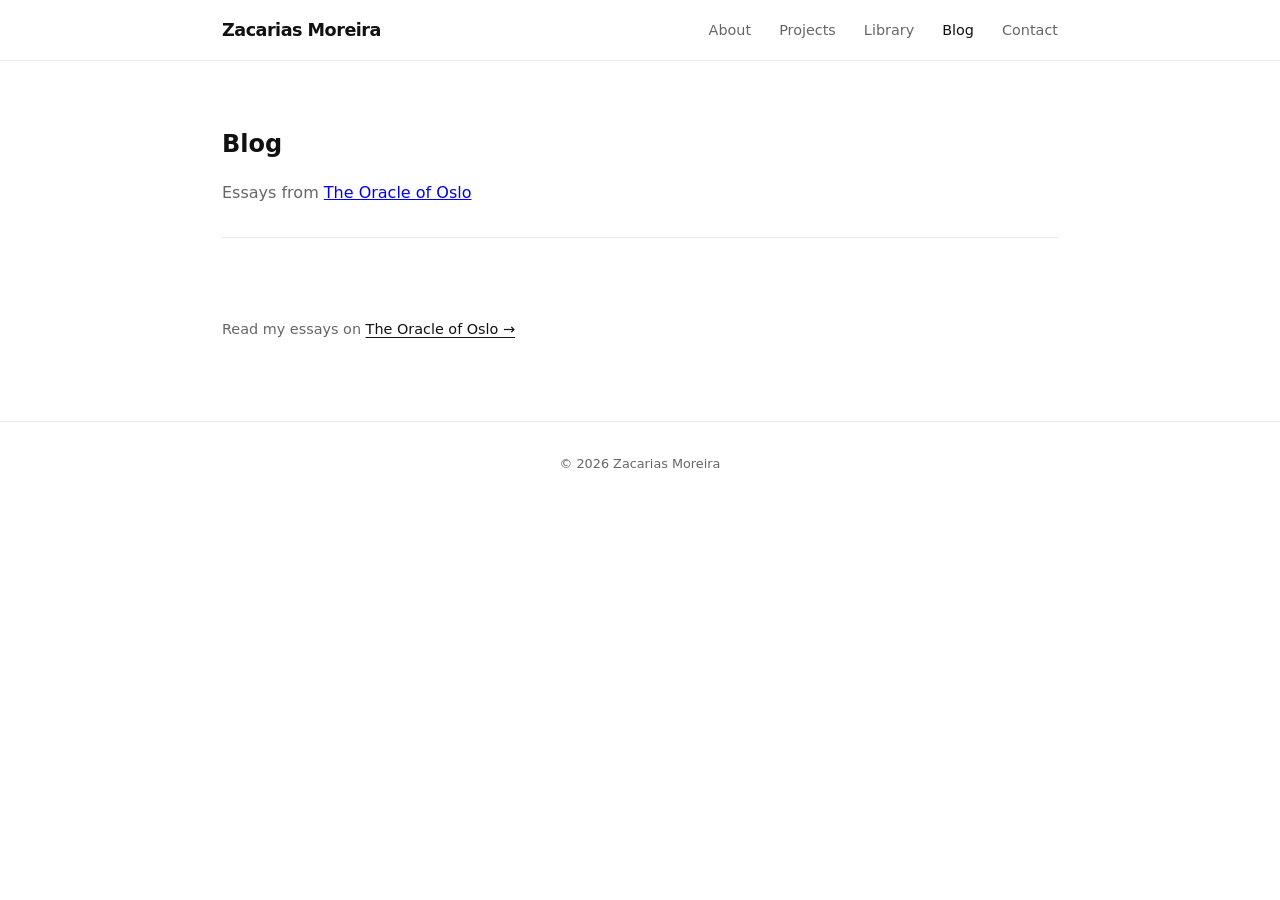
==== blog.html @ fa091dfc "Split into separate pages; fix Goodreads via serverless proxy - Each tab is now a separate page (ind" ====
<!DOCTYPE html>
<html lang="en">
<head>
  <meta charset="UTF-8" />
  <meta name="viewport" content="width=device-width, initial-scale=1.0" />
  <title>Blog — Zacarias Moreira</title>
  <link rel="stylesheet" href="style.css" />
</head>
<body>
  <header>
    <nav>
      <a href="/" class="logo">Zacarias Moreira</a>
      <ul>
        <li><a href="/">About</a></li>
        <li><a href="/projects.html">Projects</a></li>
        <li><a href="/library.html">Library</a></li>
        <li><a href="/blog.html" class="active">Blog</a></li>
        <li><a href="/contact.html">Contact</a></li>
      </ul>
    </nav>
  </header>

  <main>
    <section class="page-hero">
      <h1>Blog</h1>
      <p class="tagline">Essays from <a href="https://theoracleofoslo.substack.com/" target="_blank" rel="noopener">The Oracle of Oslo</a></p>
    </section>

    <section>
      <div class="post-list" id="posts-container">
        <p class="loading">Loading posts&hellip;</p>
      </div>
    </section>
  </main>

  <footer>
    <p>&copy; 2026 Zacarias Moreira</p>
  </footer>

  <script>
    async function loadPosts() {
      const container = document.getElementById('posts-container');
      try {
        const res = await fetch('https://theoracleofoslo.substack.com/api/v1/posts?limit=20');
        if (!res.ok) throw new Error('fetch failed');
        const posts = await res.json();
        if (!posts.length) throw new Error('no posts');

        container.innerHTML = posts.map(post => {
          const date = post.post_date
            ? new Date(post.post_date).toLocaleDateString('en-US', { year: 'numeric', month: 'short', day: 'numeric' })
            : '';
          const subtitle = post.subtitle || '';
          return `
            <a href="${post.canonical_url}" target="_blank" rel="noopener" class="post-item">
              <div>
                <h3>${post.title}</h3>
                ${subtitle ? `<p>${subtitle}</p>` : ''}
              </div>
              ${date ? `<span class="post-date">${date}</span>` : ''}
            </a>`;
        }).join('');
      } catch (_) {
        container.innerHTML = `<p class="fallback">Read my essays on <a href="https://theoracleofoslo.substack.com/" target="_blank" rel="noopener">The Oracle of Oslo &rarr;</a></p>`;
      }
    }

    loadPosts();
  </script>
</body>
</html>
---- style.css ----
*, *::before, *::after {
  box-sizing: border-box;
  margin: 0;
  padding: 0;
}

:root {
  --bg: #ffffff;
  --surface: #f7f7f7;
  --border: #e8e8e8;
  --text: #111111;
  --muted: #666666;
  --radius: 8px;
}

body {
  font-family: 'Segoe UI', system-ui, sans-serif;
  background: var(--bg);
  color: var(--text);
  line-height: 1.6;
}

/* Nav */
header {
  position: sticky;
  top: 0;
  background: rgba(255, 255, 255, 0.92);
  backdrop-filter: blur(8px);
  border-bottom: 1px solid var(--border);
  z-index: 100;
}

nav {
  max-width: 900px;
  margin: 0 auto;
  padding: 1rem 2rem;
  display: flex;
  align-items: center;
  justify-content: space-between;
}

.logo {
  font-size: 1.1rem;
  font-weight: 700;
  color: var(--text);
  letter-spacing: -0.5px;
}

nav ul {
  list-style: none;
  display: flex;
  gap: 1.75rem;
}

nav a {
  color: var(--muted);
  text-decoration: none;
  font-size: 0.9rem;
  transition: color 0.15s;
}

nav a:hover,
nav a.active {
  color: var(--text);
}

.page-hero {
  padding: 4rem 0 2rem;
}

/* Layout */
main {
  max-width: 900px;
  margin: 0 auto;
  padding: 0 2rem;
}

section {
  padding: 5rem 0;
  border-bottom: 1px solid var(--border);
}

section:last-child {
  border-bottom: none;
}

/* Hero */
.hero {
  min-height: 50vh;
  display: flex;
  flex-direction: column;
  justify-content: center;
}

.hero h1 {
  font-size: clamp(2.5rem, 6vw, 4rem);
  font-weight: 400;
  line-height: 1.1;
  letter-spacing: -2px;
}

.tagline {
  margin-top: 1rem;
  font-size: 1rem;
  color: var(--muted);
}

/* Section headings */
h2 {
  font-size: 1.5rem;
  font-weight: 700;
  margin-bottom: 1.5rem;
  letter-spacing: -0.5px;
}

.section-desc {
  color: var(--muted);
  margin-bottom: 2rem;
  font-size: 0.95rem;
}

.section-desc a {
  color: var(--text);
  text-decoration: underline;
  text-underline-offset: 3px;
}

/* Projects */
.project-grid {
  display: grid;
  grid-template-columns: repeat(auto-fill, minmax(280px, 1fr));
  gap: 1rem;
}

.card {
  background: var(--surface);
  border: 1px solid var(--border);
  border-radius: var(--radius);
  padding: 1.5rem;
  text-decoration: none;
  color: inherit;
  display: block;
  transition: border-color 0.15s, transform 0.15s;
}

.card:hover {
  border-color: var(--text);
  transform: translateY(-2px);
}

.card h3 {
  font-size: 1.05rem;
  font-weight: 600;
  margin-bottom: 0.5rem;
}

.card p {
  color: var(--muted);
  font-size: 0.875rem;
  margin-bottom: 1rem;
}

.card-link {
  font-size: 0.85rem;
  font-weight: 500;
  color: var(--text);
}

/* Library */
.book-grid {
  display: grid;
  grid-template-columns: repeat(auto-fill, minmax(110px, 1fr));
  gap: 1.25rem;
}

.book-card {
  text-decoration: none;
  color: inherit;
  display: flex;
  flex-direction: column;
  gap: 0.5rem;
  transition: opacity 0.15s;
}

.book-card:hover {
  opacity: 0.7;
}

.book-card img {
  width: 100%;
  aspect-ratio: 2/3;
  object-fit: cover;
  border-radius: 4px;
  border: 1px solid var(--border);
}

.book-cover-placeholder {
  width: 100%;
  aspect-ratio: 2/3;
  background: var(--surface);
  border-radius: 4px;
  border: 1px solid var(--border);
}

.book-info h3 {
  font-size: 0.78rem;
  font-weight: 600;
  line-height: 1.3;
}

.book-info p {
  font-size: 0.72rem;
  color: var(--muted);
}

/* Blog */
.post-list {
  display: flex;
  flex-direction: column;
}

.post-item {
  display: flex;
  justify-content: space-between;
  align-items: flex-start;
  gap: 2rem;
  padding: 1.25rem 0;
  border-bottom: 1px solid var(--border);
  text-decoration: none;
  color: inherit;
  transition: opacity 0.15s;
}

.post-item:first-child {
  border-top: 1px solid var(--border);
}

.post-item:hover {
  opacity: 0.65;
}

.post-item h3 {
  font-size: 1rem;
  font-weight: 600;
  margin-bottom: 0.25rem;
}

.post-item p {
  font-size: 0.875rem;
  color: var(--muted);
}

.post-date {
  font-size: 0.8rem;
  color: var(--muted);
  white-space: nowrap;
  flex-shrink: 0;
  padding-top: 0.2rem;
}

/* States */
.loading, .fallback {
  color: var(--muted);
  font-size: 0.9rem;
}

.fallback a {
  color: var(--text);
  text-decoration: underline;
  text-underline-offset: 3px;
}

/* Footer */
footer {
  text-align: center;
  padding: 2rem;
  color: var(--muted);
  font-size: 0.8rem;
  border-top: 1px solid var(--border);
}
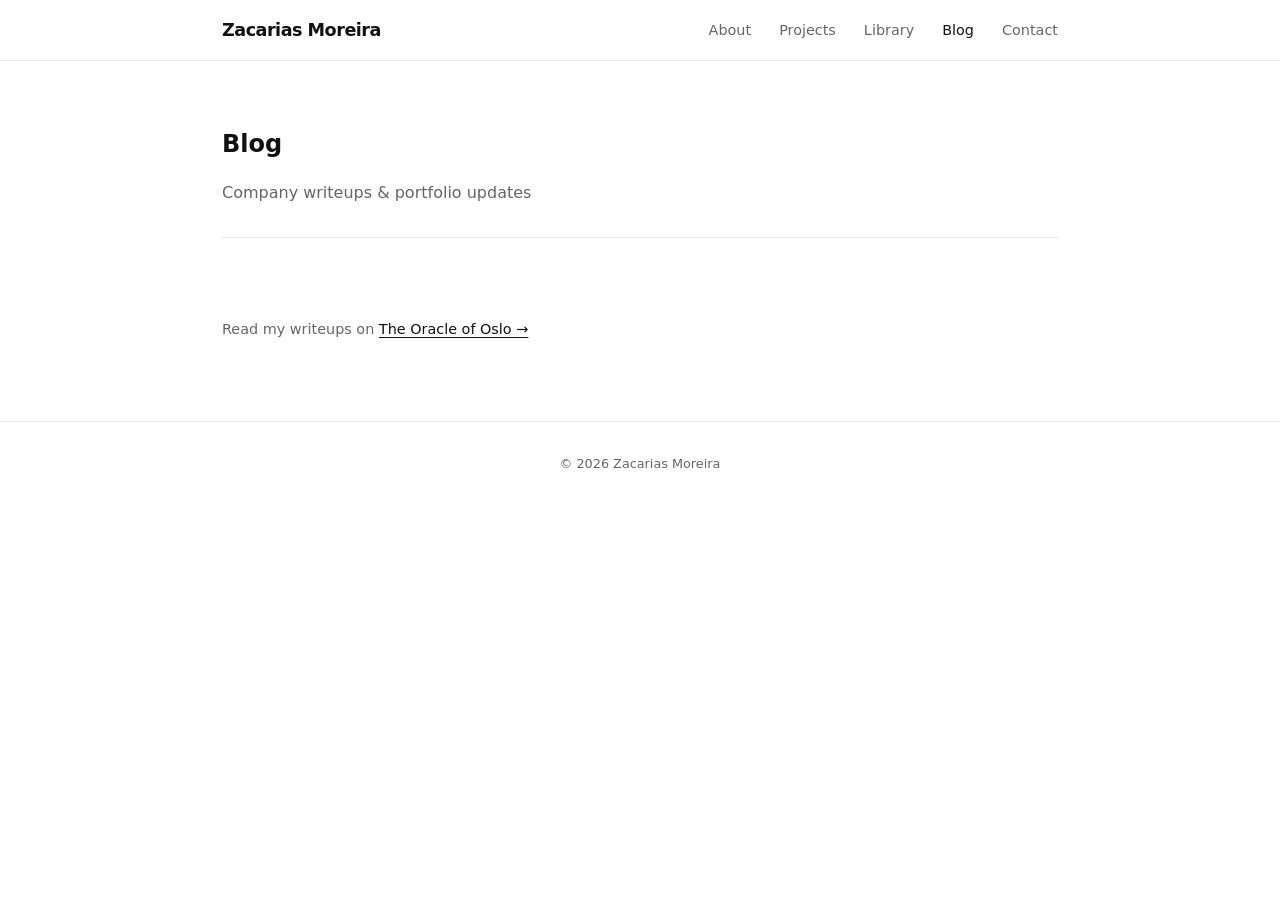
==== commit 5468c88b: "Update about text, library fetching, and blog section - Replace tagline with financial markets/tech-" ====
--- a/blog.html
+++ b/blog.html
@@ -4,6 +4,20 @@
   <meta charset="UTF-8" />
   <meta name="viewport" content="width=device-width, initial-scale=1.0" />
   <title>Blog — Zacarias Moreira</title>
+  <style>
+    .post-type-tag {
+      display: inline-block;
+      font-size: 0.7rem;
+      font-weight: 600;
+      letter-spacing: 0.06em;
+      text-transform: uppercase;
+      padding: 2px 8px;
+      border-radius: 4px;
+      margin-bottom: 4px;
+    }
+    .tag-writeup { background: #eef2ff; color: #4f46e5; }
+    .tag-portfolio { background: #f0fdf4; color: #16a34a; }
+  </style>
   <link rel="stylesheet" href="style.css" />
 </head>
 <body>
@@ -23,7 +37,7 @@
   <main>
     <section class="page-hero">
       <h1>Blog</h1>
-      <p class="tagline">Essays from <a href="https://theoracleofoslo.substack.com/" target="_blank" rel="noopener">The Oracle of Oslo</a></p>
+      <p class="tagline">Company writeups &amp; portfolio updates</p>
     </section>
 
     <section>
@@ -41,7 +55,7 @@
     async function loadPosts() {
       const container = document.getElementById('posts-container');
       try {
-        const res = await fetch('https://theoracleofoslo.substack.com/api/v1/posts?limit=20');
+        const res = await fetch('https://theoracleofoslo.substack.com/api/v1/posts?limit=50');
         if (!res.ok) throw new Error('fetch failed');
         const posts = await res.json();
         if (!posts.length) throw new Error('no posts');
@@ -51,9 +65,14 @@
             ? new Date(post.post_date).toLocaleDateString('en-US', { year: 'numeric', month: 'short', day: 'numeric' })
             : '';
           const subtitle = post.subtitle || '';
+          const titleLower = (post.title || '').toLowerCase();
+          const isPortfolio = titleLower.includes('portfolio') || titleLower.includes('update') || titleLower.includes('position');
+          const tagLabel = isPortfolio ? 'Portfolio Update' : 'Company Writeup';
+          const tagClass = isPortfolio ? 'tag-portfolio' : 'tag-writeup';
           return `
             <a href="${post.canonical_url}" target="_blank" rel="noopener" class="post-item">
               <div>
+                <span class="post-type-tag ${tagClass}">${tagLabel}</span>
                 <h3>${post.title}</h3>
                 ${subtitle ? `<p>${subtitle}</p>` : ''}
               </div>
@@ -61,7 +80,7 @@
             </a>`;
         }).join('');
       } catch (_) {
-        container.innerHTML = `<p class="fallback">Read my essays on <a href="https://theoracleofoslo.substack.com/" target="_blank" rel="noopener">The Oracle of Oslo &rarr;</a></p>`;
+        container.innerHTML = `<p class="fallback">Read my writeups on <a href="https://theoracleofoslo.substack.com/" target="_blank" rel="noopener">The Oracle of Oslo &rarr;</a></p>`;
       }
     }
 
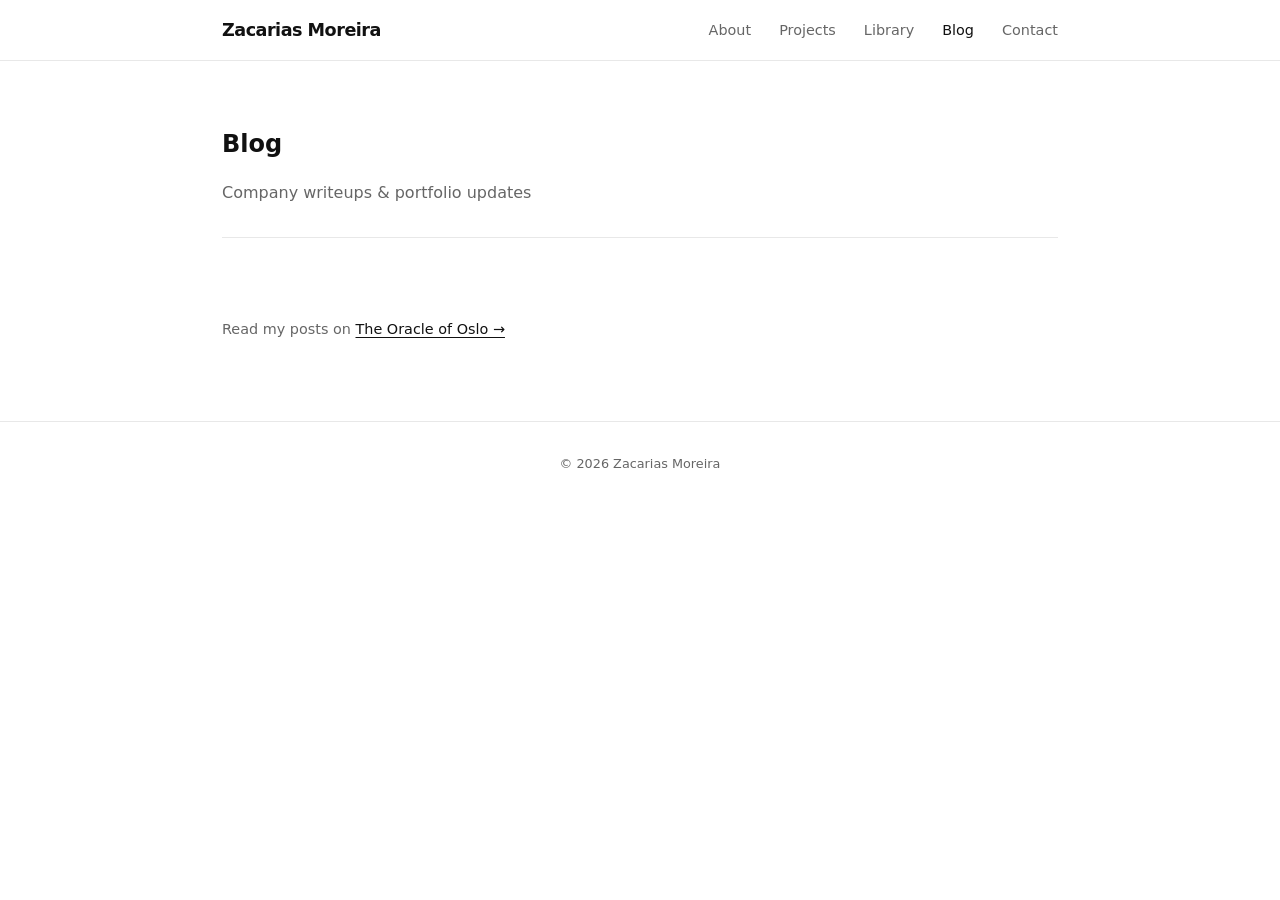
==== commit f05e0f13: "Blog: change fallback text to 'Read my posts' https://claude.ai/code/session_012sXfj2NiNEjwzmWtMmS2p" ====
--- a/blog.html
+++ b/blog.html
@@ -18,6 +18,7 @@
     .tag-writeup { background: #eef2ff; color: #4f46e5; }
     .tag-portfolio { background: #f0fdf4; color: #16a34a; }
   </style>
+  <link rel="icon" type="image/png" href="/favicon.png" />
   <link rel="stylesheet" href="style.css" />
 </head>
 <body>
@@ -80,7 +81,7 @@
             </a>`;
         }).join('');
       } catch (_) {
-        container.innerHTML = `<p class="fallback">Read my writeups on <a href="https://theoracleofoslo.substack.com/" target="_blank" rel="noopener">The Oracle of Oslo &rarr;</a></p>`;
+        container.innerHTML = `<p class="fallback">Read my posts on <a href="https://theoracleofoslo.substack.com/" target="_blank" rel="noopener">The Oracle of Oslo &rarr;</a></p>`;
       }
     }
 
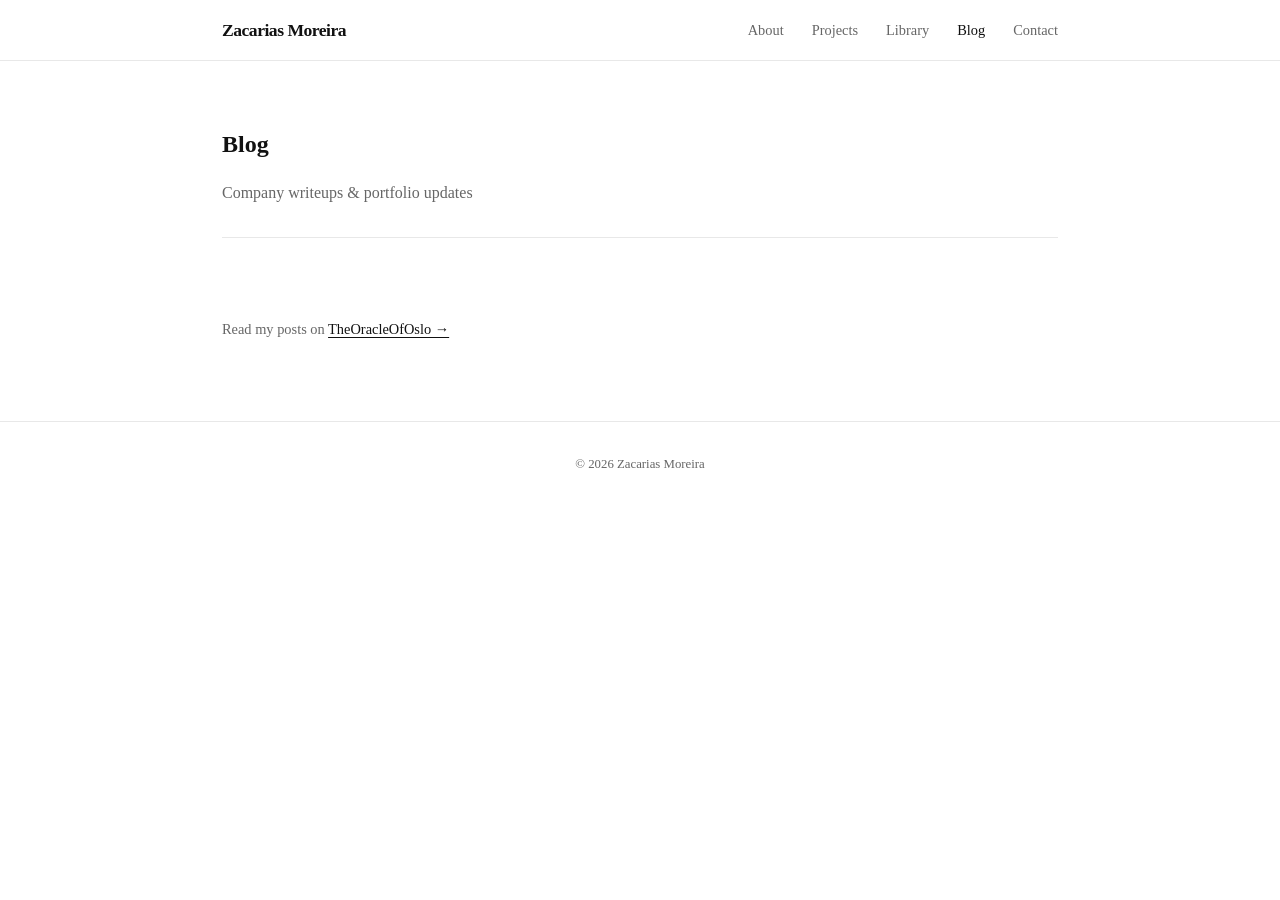
==== commit 41d0e64e: "Fix Oracle of Oslo link text to remove spacing https://claude.ai/code/session_014GfoqHC3eqbtdpCreBWB" ====
--- a/blog.html
+++ b/blog.html
@@ -81,7 +81,7 @@
             </a>`;
         }).join('');
       } catch (_) {
-        container.innerHTML = `<p class="fallback">Read my posts on <a href="https://theoracleofoslo.substack.com/" target="_blank" rel="noopener">The Oracle of Oslo &rarr;</a></p>`;
+        container.innerHTML = `<p class="fallback">Read my posts on <a href="https://theoracleofoslo.substack.com/" target="_blank" rel="noopener">TheOracleOfOslo &rarr;</a></p>`;
       }
     }
 
--- a/style.css
+++ b/style.css
@@ -14,7 +14,7 @@
 }
 
 body {
-  font-family: 'Segoe UI', system-ui, sans-serif;
+  font-family: 'Times New Roman', Times, serif;
   background: var(--bg);
   color: var(--text);
   line-height: 1.6;
@@ -270,6 +270,27 @@
   text-underline-offset: 3px;
 }
 
+/* Social links */
+.social-links {
+  display: flex;
+  gap: 1.5rem;
+  margin-top: 1.25rem;
+}
+
+.social-link {
+  display: inline-flex;
+  align-items: center;
+  gap: 0.5rem;
+  color: var(--muted);
+  text-decoration: none;
+  font-size: 0.95rem;
+  transition: color 0.15s;
+}
+
+.social-link:hover {
+  color: var(--text);
+}
+
 /* Footer */
 footer {
   text-align: center;
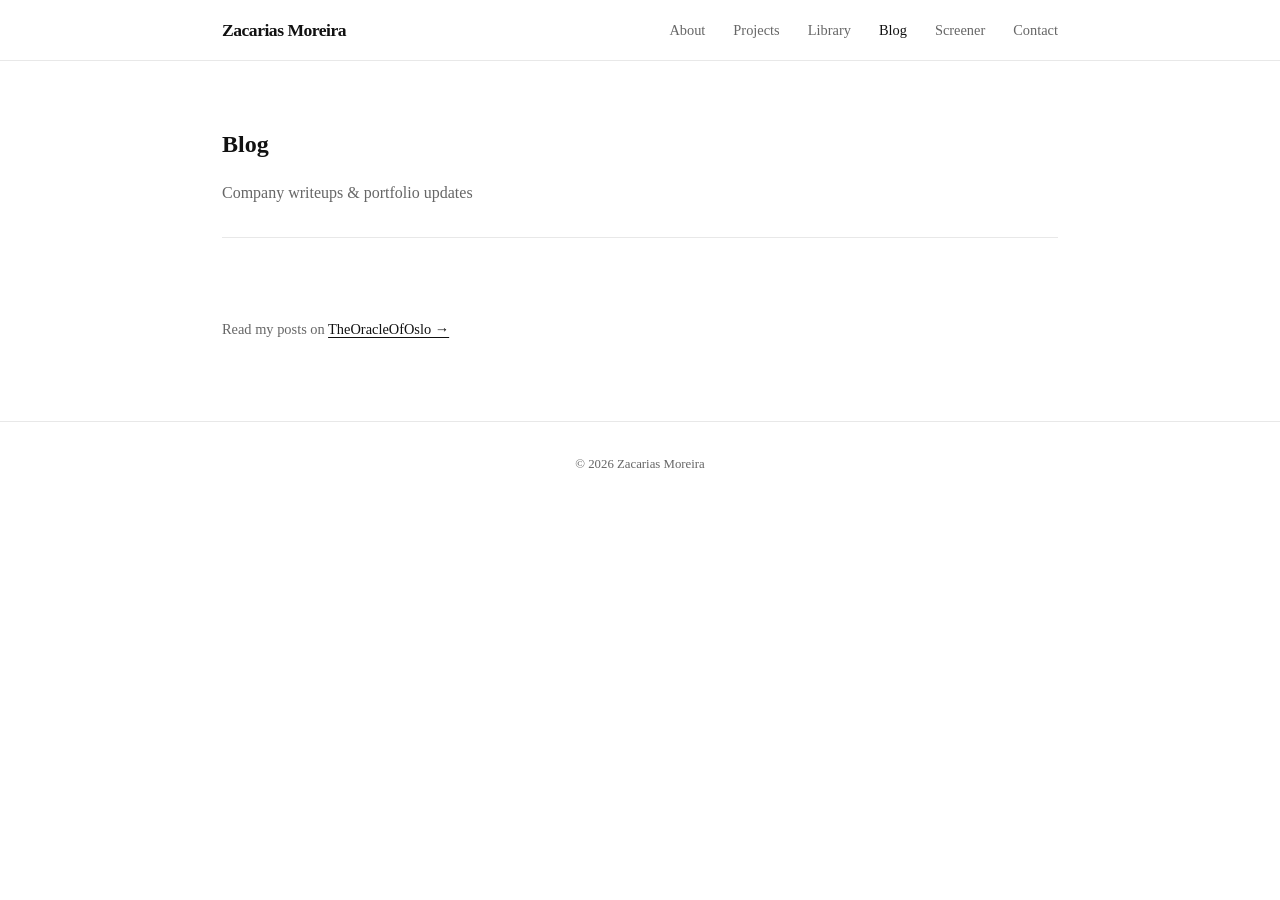
==== commit d1e695f3: "Add deep value stock screener and SEC filings news feed - New screener.html: two-tab page — Stock Sc" ====
--- a/blog.html
+++ b/blog.html
@@ -30,6 +30,7 @@
         <li><a href="/projects.html">Projects</a></li>
         <li><a href="/library.html">Library</a></li>
         <li><a href="/blog.html" class="active">Blog</a></li>
+        <li><a href="/screener.html">Screener</a></li>
         <li><a href="/contact.html">Contact</a></li>
       </ul>
     </nav>
--- a/style.css
+++ b/style.css
@@ -291,6 +291,350 @@
   color: var(--text);
 }
 
+/* ── Screener page ─────────────────────────────────────────────── */
+
+.screener-section {
+  padding: 2rem 0 4rem;
+  border-bottom: none;
+}
+
+/* Tab bar */
+.tab-bar {
+  display: flex;
+  gap: 0;
+  border-bottom: 1px solid var(--border);
+  margin-bottom: 2rem;
+}
+
+.tab-btn {
+  background: none;
+  border: none;
+  border-bottom: 2px solid transparent;
+  padding: 0.65rem 1.25rem;
+  font-family: inherit;
+  font-size: 0.9rem;
+  color: var(--muted);
+  cursor: pointer;
+  margin-bottom: -1px;
+  transition: color 0.15s, border-color 0.15s;
+}
+
+.tab-btn:hover {
+  color: var(--text);
+}
+
+.tab-btn.active {
+  color: var(--text);
+  border-bottom-color: var(--text);
+  font-weight: 600;
+}
+
+/* Screener filters */
+.filter-row {
+  display: flex;
+  flex-wrap: wrap;
+  align-items: flex-end;
+  gap: 1rem;
+  margin-bottom: 0.75rem;
+}
+
+.filter-label {
+  display: flex;
+  flex-direction: column;
+  gap: 0.3rem;
+  font-size: 0.8rem;
+  color: var(--muted);
+}
+
+.filter-label select {
+  font-family: inherit;
+  font-size: 0.875rem;
+  color: var(--text);
+  background: var(--surface);
+  border: 1px solid var(--border);
+  border-radius: var(--radius);
+  padding: 0.45rem 0.75rem;
+  cursor: pointer;
+  transition: border-color 0.15s;
+  appearance: auto;
+}
+
+.filter-label select:focus {
+  outline: none;
+  border-color: var(--text);
+}
+
+.run-btn {
+  font-family: inherit;
+  font-size: 0.875rem;
+  font-weight: 600;
+  color: var(--bg);
+  background: var(--text);
+  border: 1px solid var(--text);
+  border-radius: var(--radius);
+  padding: 0.5rem 1.25rem;
+  cursor: pointer;
+  transition: opacity 0.15s;
+  white-space: nowrap;
+}
+
+.run-btn:hover {
+  opacity: 0.8;
+}
+
+.run-btn:disabled {
+  opacity: 0.45;
+  cursor: not-allowed;
+}
+
+.filter-note {
+  font-size: 0.8rem;
+  color: var(--muted);
+  margin-bottom: 1.5rem;
+  line-height: 1.5;
+}
+
+.filter-note a {
+  color: var(--text);
+  text-underline-offset: 3px;
+}
+
+.filter-note code {
+  font-family: monospace;
+  font-size: 0.78rem;
+  background: var(--surface);
+  border: 1px solid var(--border);
+  border-radius: 4px;
+  padding: 0.1em 0.35em;
+}
+
+/* Status / error */
+.screen-status {
+  margin-bottom: 1rem;
+  min-height: 1.2rem;
+}
+
+.muted-text {
+  font-size: 0.875rem;
+  color: var(--muted);
+}
+
+.screen-error {
+  font-size: 0.875rem;
+  color: #c0392b;
+}
+
+/* Results table */
+.table-wrap {
+  overflow-x: auto;
+  border: 1px solid var(--border);
+  border-radius: var(--radius);
+  margin-bottom: 0.75rem;
+}
+
+.screener-table {
+  width: 100%;
+  border-collapse: collapse;
+  font-size: 0.85rem;
+  white-space: nowrap;
+}
+
+.screener-table thead {
+  background: var(--surface);
+}
+
+.screener-table th {
+  text-align: left;
+  padding: 0.65rem 0.85rem;
+  font-size: 0.78rem;
+  font-weight: 600;
+  color: var(--muted);
+  border-bottom: 1px solid var(--border);
+  letter-spacing: 0.02em;
+}
+
+.screener-table td {
+  padding: 0.6rem 0.85rem;
+  border-bottom: 1px solid var(--border);
+  vertical-align: middle;
+}
+
+.screener-table tbody tr:last-child td {
+  border-bottom: none;
+}
+
+.screener-table tbody tr:hover {
+  background: var(--surface);
+}
+
+.ticker-link {
+  font-weight: 700;
+  color: var(--text);
+  text-decoration: none;
+  letter-spacing: 0.03em;
+}
+
+.ticker-link:hover {
+  text-decoration: underline;
+  text-underline-offset: 3px;
+}
+
+.company-cell {
+  display: flex;
+  align-items: center;
+  gap: 0.5rem;
+  max-width: 220px;
+  white-space: normal;
+  word-break: break-word;
+}
+
+.edgar-link {
+  font-size: 0.7rem;
+  color: var(--muted);
+  text-decoration: none;
+  border: 1px solid var(--border);
+  border-radius: 3px;
+  padding: 0.1em 0.35em;
+  flex-shrink: 0;
+  transition: color 0.15s, border-color 0.15s;
+}
+
+.edgar-link:hover {
+  color: var(--text);
+  border-color: var(--text);
+}
+
+.highlight-good {
+  color: #1a7a4a;
+  font-weight: 600;
+}
+
+.table-note {
+  font-size: 0.78rem;
+  color: var(--muted);
+  line-height: 1.5;
+}
+
+/* News pills */
+.news-pill-row {
+  display: flex;
+  flex-wrap: wrap;
+  gap: 0.5rem;
+  margin-bottom: 1rem;
+}
+
+.news-pill {
+  font-family: inherit;
+  font-size: 0.8rem;
+  color: var(--muted);
+  background: var(--surface);
+  border: 1px solid var(--border);
+  border-radius: 999px;
+  padding: 0.35rem 0.85rem;
+  cursor: pointer;
+  transition: color 0.15s, border-color 0.15s, background 0.15s;
+}
+
+.news-pill:hover {
+  color: var(--text);
+  border-color: var(--text);
+}
+
+.news-pill.active {
+  color: var(--bg);
+  background: var(--text);
+  border-color: var(--text);
+}
+
+/* Filing list */
+.filing-list {
+  display: flex;
+  flex-direction: column;
+  border: 1px solid var(--border);
+  border-radius: var(--radius);
+  overflow: hidden;
+}
+
+.filing-item {
+  display: flex;
+  justify-content: space-between;
+  align-items: center;
+  gap: 1rem;
+  padding: 0.85rem 1rem;
+  border-bottom: 1px solid var(--border);
+  text-decoration: none;
+  color: inherit;
+  transition: background 0.12s;
+}
+
+.filing-item:last-child {
+  border-bottom: none;
+}
+
+.filing-item:hover {
+  background: var(--surface);
+}
+
+.filing-left {
+  display: flex;
+  align-items: center;
+  gap: 0.75rem;
+  min-width: 0;
+}
+
+.form-badge {
+  font-size: 0.7rem;
+  font-weight: 700;
+  letter-spacing: 0.04em;
+  color: var(--muted);
+  background: var(--surface);
+  border: 1px solid var(--border);
+  border-radius: 4px;
+  padding: 0.15em 0.5em;
+  white-space: nowrap;
+  flex-shrink: 0;
+}
+
+.filing-entity-wrap {
+  display: flex;
+  flex-direction: column;
+  gap: 0.1rem;
+  min-width: 0;
+}
+
+.filing-entity {
+  font-size: 0.88rem;
+  font-weight: 600;
+  white-space: nowrap;
+  overflow: hidden;
+  text-overflow: ellipsis;
+}
+
+.filing-cik {
+  font-size: 0.75rem;
+}
+
+.filing-cik a {
+  color: var(--muted);
+  text-decoration: none;
+  text-underline-offset: 3px;
+  transition: color 0.15s;
+}
+
+.filing-cik a:hover {
+  color: var(--text);
+  text-decoration: underline;
+}
+
+.filing-date {
+  font-size: 0.8rem;
+  color: var(--muted);
+  white-space: nowrap;
+  flex-shrink: 0;
+}
+
+/* ── Footer ────────────────────────────────────────────────────── */
+
 /* Footer */
 footer {
   text-align: center;
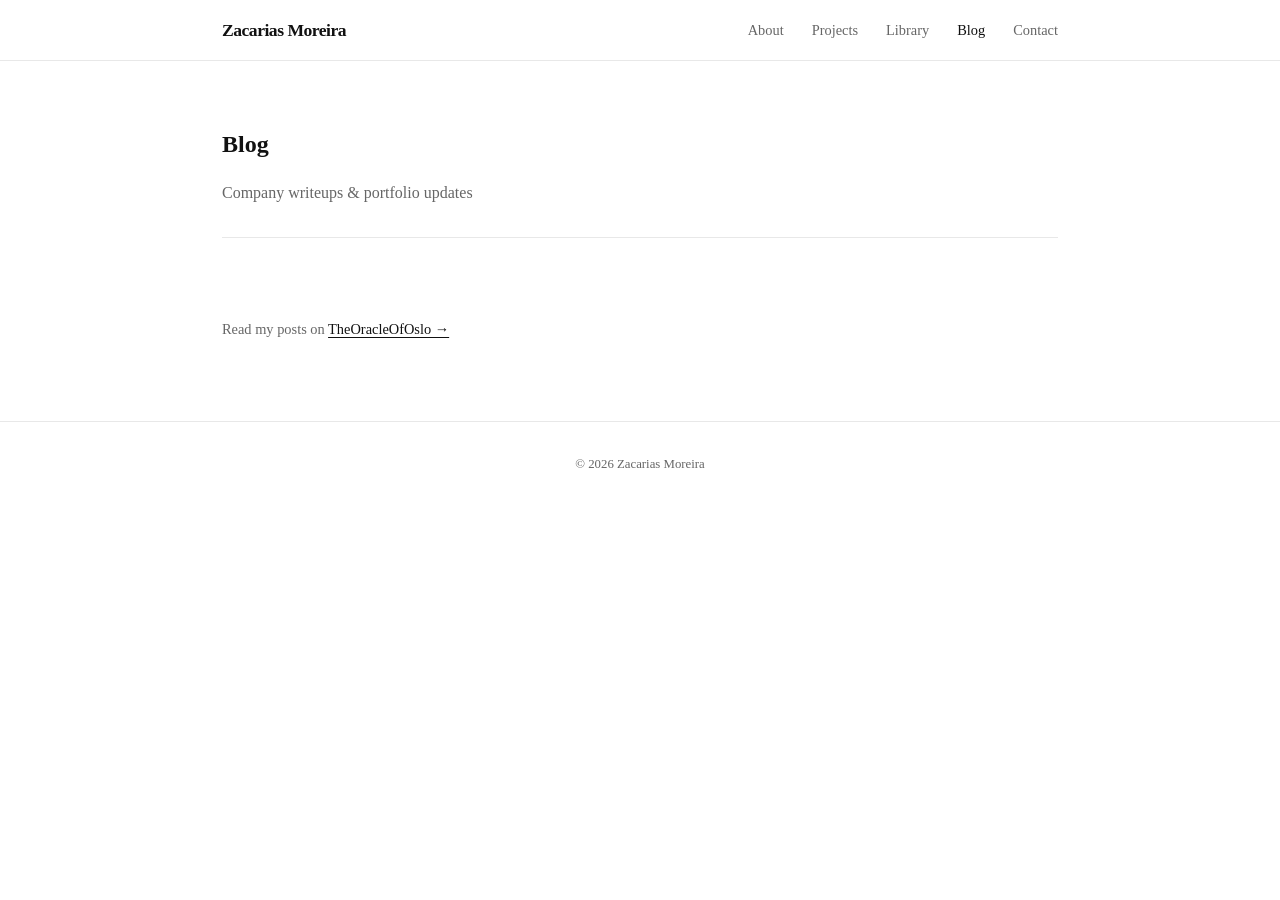
==== commit 0cd43e51: "Separate screener into standalone app, revert personal website changes - Remove screener from person" ====
--- a/blog.html
+++ b/blog.html
@@ -30,7 +30,6 @@
         <li><a href="/projects.html">Projects</a></li>
         <li><a href="/library.html">Library</a></li>
         <li><a href="/blog.html" class="active">Blog</a></li>
-        <li><a href="/screener.html">Screener</a></li>
         <li><a href="/contact.html">Contact</a></li>
       </ul>
     </nav>
--- a/style.css
+++ b/style.css
@@ -291,350 +291,6 @@
   color: var(--text);
 }
 
-/* ── Screener page ─────────────────────────────────────────────── */
-
-.screener-section {
-  padding: 2rem 0 4rem;
-  border-bottom: none;
-}
-
-/* Tab bar */
-.tab-bar {
-  display: flex;
-  gap: 0;
-  border-bottom: 1px solid var(--border);
-  margin-bottom: 2rem;
-}
-
-.tab-btn {
-  background: none;
-  border: none;
-  border-bottom: 2px solid transparent;
-  padding: 0.65rem 1.25rem;
-  font-family: inherit;
-  font-size: 0.9rem;
-  color: var(--muted);
-  cursor: pointer;
-  margin-bottom: -1px;
-  transition: color 0.15s, border-color 0.15s;
-}
-
-.tab-btn:hover {
-  color: var(--text);
-}
-
-.tab-btn.active {
-  color: var(--text);
-  border-bottom-color: var(--text);
-  font-weight: 600;
-}
-
-/* Screener filters */
-.filter-row {
-  display: flex;
-  flex-wrap: wrap;
-  align-items: flex-end;
-  gap: 1rem;
-  margin-bottom: 0.75rem;
-}
-
-.filter-label {
-  display: flex;
-  flex-direction: column;
-  gap: 0.3rem;
-  font-size: 0.8rem;
-  color: var(--muted);
-}
-
-.filter-label select {
-  font-family: inherit;
-  font-size: 0.875rem;
-  color: var(--text);
-  background: var(--surface);
-  border: 1px solid var(--border);
-  border-radius: var(--radius);
-  padding: 0.45rem 0.75rem;
-  cursor: pointer;
-  transition: border-color 0.15s;
-  appearance: auto;
-}
-
-.filter-label select:focus {
-  outline: none;
-  border-color: var(--text);
-}
-
-.run-btn {
-  font-family: inherit;
-  font-size: 0.875rem;
-  font-weight: 600;
-  color: var(--bg);
-  background: var(--text);
-  border: 1px solid var(--text);
-  border-radius: var(--radius);
-  padding: 0.5rem 1.25rem;
-  cursor: pointer;
-  transition: opacity 0.15s;
-  white-space: nowrap;
-}
-
-.run-btn:hover {
-  opacity: 0.8;
-}
-
-.run-btn:disabled {
-  opacity: 0.45;
-  cursor: not-allowed;
-}
-
-.filter-note {
-  font-size: 0.8rem;
-  color: var(--muted);
-  margin-bottom: 1.5rem;
-  line-height: 1.5;
-}
-
-.filter-note a {
-  color: var(--text);
-  text-underline-offset: 3px;
-}
-
-.filter-note code {
-  font-family: monospace;
-  font-size: 0.78rem;
-  background: var(--surface);
-  border: 1px solid var(--border);
-  border-radius: 4px;
-  padding: 0.1em 0.35em;
-}
-
-/* Status / error */
-.screen-status {
-  margin-bottom: 1rem;
-  min-height: 1.2rem;
-}
-
-.muted-text {
-  font-size: 0.875rem;
-  color: var(--muted);
-}
-
-.screen-error {
-  font-size: 0.875rem;
-  color: #c0392b;
-}
-
-/* Results table */
-.table-wrap {
-  overflow-x: auto;
-  border: 1px solid var(--border);
-  border-radius: var(--radius);
-  margin-bottom: 0.75rem;
-}
-
-.screener-table {
-  width: 100%;
-  border-collapse: collapse;
-  font-size: 0.85rem;
-  white-space: nowrap;
-}
-
-.screener-table thead {
-  background: var(--surface);
-}
-
-.screener-table th {
-  text-align: left;
-  padding: 0.65rem 0.85rem;
-  font-size: 0.78rem;
-  font-weight: 600;
-  color: var(--muted);
-  border-bottom: 1px solid var(--border);
-  letter-spacing: 0.02em;
-}
-
-.screener-table td {
-  padding: 0.6rem 0.85rem;
-  border-bottom: 1px solid var(--border);
-  vertical-align: middle;
-}
-
-.screener-table tbody tr:last-child td {
-  border-bottom: none;
-}
-
-.screener-table tbody tr:hover {
-  background: var(--surface);
-}
-
-.ticker-link {
-  font-weight: 700;
-  color: var(--text);
-  text-decoration: none;
-  letter-spacing: 0.03em;
-}
-
-.ticker-link:hover {
-  text-decoration: underline;
-  text-underline-offset: 3px;
-}
-
-.company-cell {
-  display: flex;
-  align-items: center;
-  gap: 0.5rem;
-  max-width: 220px;
-  white-space: normal;
-  word-break: break-word;
-}
-
-.edgar-link {
-  font-size: 0.7rem;
-  color: var(--muted);
-  text-decoration: none;
-  border: 1px solid var(--border);
-  border-radius: 3px;
-  padding: 0.1em 0.35em;
-  flex-shrink: 0;
-  transition: color 0.15s, border-color 0.15s;
-}
-
-.edgar-link:hover {
-  color: var(--text);
-  border-color: var(--text);
-}
-
-.highlight-good {
-  color: #1a7a4a;
-  font-weight: 600;
-}
-
-.table-note {
-  font-size: 0.78rem;
-  color: var(--muted);
-  line-height: 1.5;
-}
-
-/* News pills */
-.news-pill-row {
-  display: flex;
-  flex-wrap: wrap;
-  gap: 0.5rem;
-  margin-bottom: 1rem;
-}
-
-.news-pill {
-  font-family: inherit;
-  font-size: 0.8rem;
-  color: var(--muted);
-  background: var(--surface);
-  border: 1px solid var(--border);
-  border-radius: 999px;
-  padding: 0.35rem 0.85rem;
-  cursor: pointer;
-  transition: color 0.15s, border-color 0.15s, background 0.15s;
-}
-
-.news-pill:hover {
-  color: var(--text);
-  border-color: var(--text);
-}
-
-.news-pill.active {
-  color: var(--bg);
-  background: var(--text);
-  border-color: var(--text);
-}
-
-/* Filing list */
-.filing-list {
-  display: flex;
-  flex-direction: column;
-  border: 1px solid var(--border);
-  border-radius: var(--radius);
-  overflow: hidden;
-}
-
-.filing-item {
-  display: flex;
-  justify-content: space-between;
-  align-items: center;
-  gap: 1rem;
-  padding: 0.85rem 1rem;
-  border-bottom: 1px solid var(--border);
-  text-decoration: none;
-  color: inherit;
-  transition: background 0.12s;
-}
-
-.filing-item:last-child {
-  border-bottom: none;
-}
-
-.filing-item:hover {
-  background: var(--surface);
-}
-
-.filing-left {
-  display: flex;
-  align-items: center;
-  gap: 0.75rem;
-  min-width: 0;
-}
-
-.form-badge {
-  font-size: 0.7rem;
-  font-weight: 700;
-  letter-spacing: 0.04em;
-  color: var(--muted);
-  background: var(--surface);
-  border: 1px solid var(--border);
-  border-radius: 4px;
-  padding: 0.15em 0.5em;
-  white-space: nowrap;
-  flex-shrink: 0;
-}
-
-.filing-entity-wrap {
-  display: flex;
-  flex-direction: column;
-  gap: 0.1rem;
-  min-width: 0;
-}
-
-.filing-entity {
-  font-size: 0.88rem;
-  font-weight: 600;
-  white-space: nowrap;
-  overflow: hidden;
-  text-overflow: ellipsis;
-}
-
-.filing-cik {
-  font-size: 0.75rem;
-}
-
-.filing-cik a {
-  color: var(--muted);
-  text-decoration: none;
-  text-underline-offset: 3px;
-  transition: color 0.15s;
-}
-
-.filing-cik a:hover {
-  color: var(--text);
-  text-decoration: underline;
-}
-
-.filing-date {
-  font-size: 0.8rem;
-  color: var(--muted);
-  white-space: nowrap;
-  flex-shrink: 0;
-}
-
-/* ── Footer ────────────────────────────────────────────────────── */
-
 /* Footer */
 footer {
   text-align: center;
